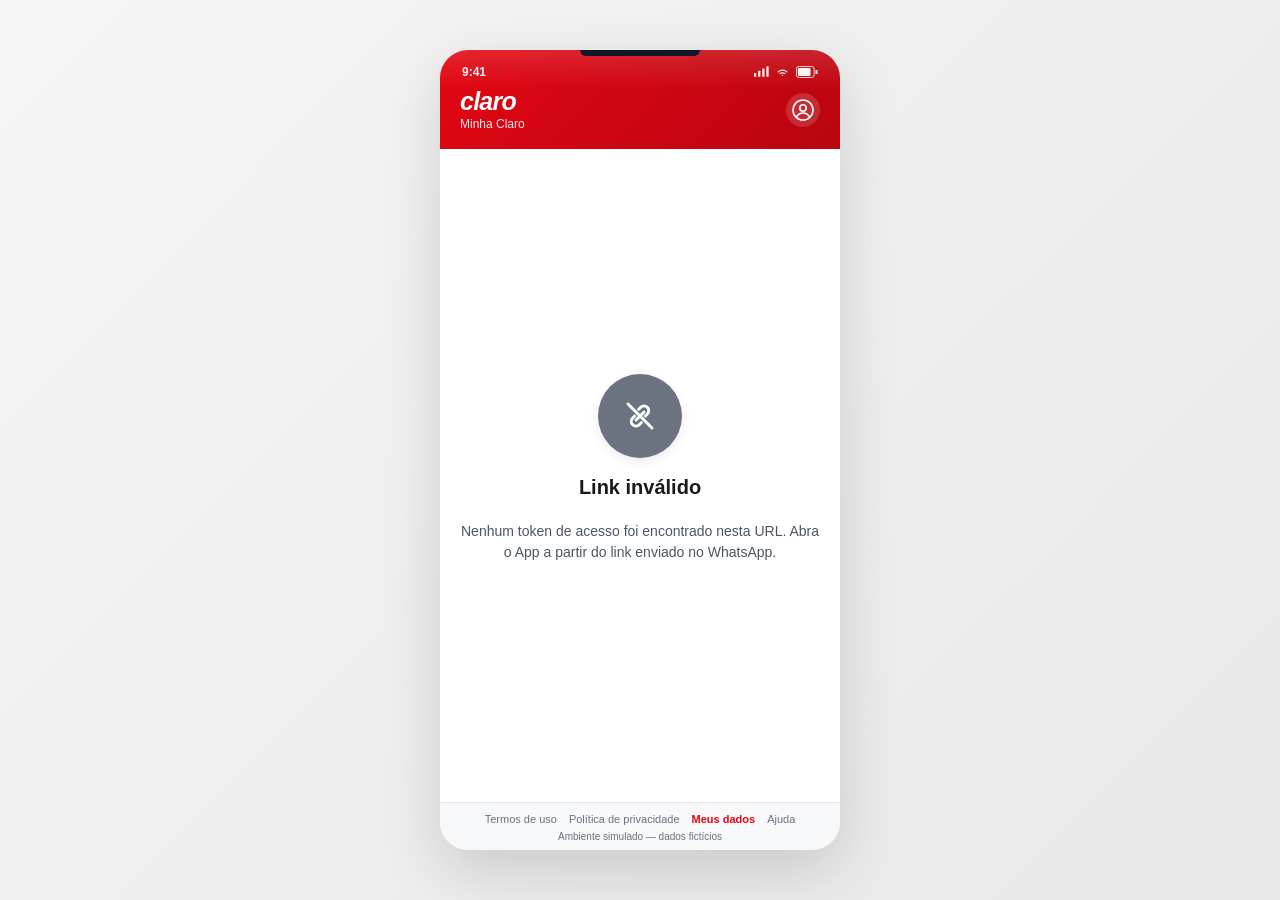
==== channels/minha-claro-app/index.html @ 815a17d3 "fix(vlibras): mark interactive elements to skip click interception" ====
<!DOCTYPE html>
<html lang="pt-BR">
<head>
  <meta charset="UTF-8" />
  <meta name="viewport" content="width=device-width, initial-scale=1.0" />
  <title>Minha Claro (simulado)</title>
  <link rel="stylesheet" href="styles.css" />
</head>
<body>
  <div class="phone">
    <div class="phone-notch" aria-hidden="true"></div>

    <header class="app-header">
      <div class="status-bar" aria-hidden="true">
        <span class="status-time">9:41</span>
        <div class="status-icons">
          <svg viewBox="0 0 20 14" fill="currentColor" xmlns="http://www.w3.org/2000/svg" width="15" height="11">
            <rect x="0" y="9" width="3" height="5" rx="0.5"/>
            <rect x="5.5" y="6" width="3" height="8" rx="0.5"/>
            <rect x="11" y="3" width="3" height="11" rx="0.5"/>
            <rect x="16.5" y="0" width="3" height="14" rx="0.5"/>
          </svg>
          <svg viewBox="0 0 24 24" fill="none" xmlns="http://www.w3.org/2000/svg" width="15" height="15">
            <path d="M5 12.5C8.5 9 15.5 9 19 12.5" stroke="currentColor" stroke-width="1.8" stroke-linecap="round"/>
            <path d="M8 15.5C10 13.7 14 13.7 16 15.5" stroke="currentColor" stroke-width="1.8" stroke-linecap="round"/>
            <circle cx="12" cy="18.2" r="1.1" fill="currentColor"/>
          </svg>
          <svg viewBox="0 0 26 14" fill="none" xmlns="http://www.w3.org/2000/svg" width="22" height="12">
            <rect x="0.5" y="0.5" width="21" height="13" rx="3" stroke="currentColor"/>
            <rect x="2.2" y="2.2" width="15" height="9.6" rx="1.5" fill="currentColor"/>
            <rect x="23" y="4.5" width="2.5" height="5" rx="1" fill="currentColor"/>
          </svg>
        </div>
      </div>

      <div class="header-main">
        <div class="header-brand">
          <div class="app-logo">claro</div>
          <div class="app-subtitle">Minha Claro</div>
        </div>
        <div class="header-avatar" aria-hidden="true">
          <svg viewBox="0 0 24 24" fill="none" xmlns="http://www.w3.org/2000/svg" width="24" height="24">
            <circle cx="12" cy="12" r="10" stroke="currentColor" stroke-width="1.6"/>
            <circle cx="12" cy="10" r="3.2" stroke="currentColor" stroke-width="1.6"/>
            <path d="M5.5 19c1.4-2.6 4-4 6.5-4s5.1 1.4 6.5 4" stroke="currentColor" stroke-width="1.6" stroke-linecap="round"/>
          </svg>
        </div>
      </div>
    </header>

    <main class="app-content">

      <!-- Sem token na URL -->
      <section id="screen-no-token" class="screen hidden">
        <div class="state-icon state-icon-neutral">
          <svg viewBox="0 0 24 24" fill="none" xmlns="http://www.w3.org/2000/svg" width="32" height="32">
            <path d="M9 15L15 9" stroke="white" stroke-width="2.2" stroke-linecap="round"/>
            <path d="M11 7l1.5-1.5a3.5 3.5 0 015 5L16 12" stroke="white" stroke-width="2.2" stroke-linecap="round"/>
            <path d="M13 17l-1.5 1.5a3.5 3.5 0 01-5-5L8 12" stroke="white" stroke-width="2.2" stroke-linecap="round"/>
            <line x1="3" y1="3" x2="21" y2="21" stroke="white" stroke-width="2.2" stroke-linecap="round"/>
          </svg>
        </div>
        <h1>Link inválido</h1>
        <p>Nenhum token de acesso foi encontrado nesta URL. Abra o App a partir do link enviado no WhatsApp.</p>
      </section>

      <!-- Login mockado -->
      <section id="screen-login" class="screen hidden">
        <div class="info-banner">
          <div class="info-banner-icon">
            <svg viewBox="0 0 24 24" fill="none" xmlns="http://www.w3.org/2000/svg" width="18" height="18">
              <circle cx="12" cy="12" r="9.5" stroke="currentColor" stroke-width="1.8"/>
              <line x1="12" y1="11" x2="12" y2="16.5" stroke="currentColor" stroke-width="1.8" stroke-linecap="round"/>
              <circle cx="12" cy="7.6" r="1.05" fill="currentColor"/>
            </svg>
          </div>
          <div class="info-banner-text">
            <strong>Ambiente de demonstração</strong>
            <span>Suas credenciais não são verificadas contra base real.</span>
          </div>
        </div>

        <h1>Entrar</h1>
        <form id="login-form" class="form">
          <label for="login-username">Usuário</label>
          <div class="input-wrapper">
            <span class="input-icon">
              <svg viewBox="0 0 24 24" fill="none" xmlns="http://www.w3.org/2000/svg" width="16" height="16">
                <circle cx="12" cy="8" r="3.5" stroke="currentColor" stroke-width="1.8"/>
                <path d="M4.5 20c1.6-3.6 4.6-5.5 7.5-5.5s5.9 1.9 7.5 5.5" stroke="currentColor" stroke-width="1.8" stroke-linecap="round"/>
              </svg>
            </span>
            <input id="login-username" type="text" autocomplete="username" placeholder="seu.usuario" />
          </div>

          <label for="login-password">Senha</label>
          <div class="input-wrapper">
            <span class="input-icon">
              <svg viewBox="0 0 24 24" fill="none" xmlns="http://www.w3.org/2000/svg" width="16" height="16">
                <rect x="5" y="10.5" width="14" height="9.5" rx="2" stroke="currentColor" stroke-width="1.8"/>
                <path d="M8 10.5V7.5a4 4 0 018 0v3" stroke="currentColor" stroke-width="1.8" stroke-linecap="round"/>
              </svg>
            </span>
            <input id="login-password" type="password" autocomplete="current-password" placeholder="••••••••" />
          </div>

          <div id="login-error" class="error-message hidden"></div>

          <button type="submit" class="primary-button">Entrar</button>
          <a href="#" id="forgot-password-link" class="link-muted">Esqueci minha senha</a>
        </form>
      </section>

      <!-- Resolvendo token -->
      <section id="screen-resolving" class="screen hidden">
        <div class="spinner"></div>
        <p>Recuperando sua sessão...</p>
      </section>

      <!-- Confirmação -->
      <section id="screen-confirmation" class="screen hidden">
        <div class="cfe-banner">
          <div class="cfe-banner-icon">
            <svg viewBox="0 0 24 24" fill="none" xmlns="http://www.w3.org/2000/svg" width="18" height="18">
              <path d="M12 15a3 3 0 100-6 3 3 0 000 6z" stroke="currentColor" stroke-width="1.6"/>
              <path d="M19.4 15a1.65 1.65 0 00.33 1.82l.06.06a2 2 0 010 2.83 2 2 0 01-2.83 0l-.06-.06a1.65 1.65 0 00-1.82-.33 1.65 1.65 0 00-1 1.51V21a2 2 0 01-2 2 2 2 0 01-2-2v-.09A1.65 1.65 0 009 19.4a1.65 1.65 0 00-1.82.33l-.06.06a2 2 0 01-2.83 0 2 2 0 010-2.83l.06-.06a1.65 1.65 0 00.33-1.82 1.65 1.65 0 00-1.51-1H3a2 2 0 01-2-2 2 2 0 012-2h.09A1.65 1.65 0 004.6 9a1.65 1.65 0 00-.33-1.82l-.06-.06a2 2 0 010-2.83 2 2 0 012.83 0l.06.06a1.65 1.65 0 001.82.33H9a1.65 1.65 0 001-1.51V3a2 2 0 012-2 2 2 0 012 2v.09a1.65 1.65 0 001 1.51 1.65 1.65 0 001.82-.33l.06-.06a2 2 0 012.83 0 2 2 0 010 2.83l-.06.06a1.65 1.65 0 00-.33 1.82V9a1.65 1.65 0 001.51 1H21a2 2 0 012 2 2 2 0 01-2 2h-.09a1.65 1.65 0 00-1.51 1z" stroke="currentColor" stroke-width="1.6" stroke-linecap="round" stroke-linejoin="round"/>
            </svg>
          </div>
          <div class="cfe-banner-text">
            <strong>Contexto recuperado</strong>
            <span>Continuando sua solicitação iniciada no WhatsApp.</span>
          </div>
        </div>

        <h1>Confirmar troca de plano</h1>

        <div class="data-card">
          <div class="data-card-section">
            <div class="data-card-section-title">Seus dados</div>
            <div class="data-row">
              <span class="data-label">Nome</span>
              <span id="customer-name" class="data-value"></span>
            </div>
            <div class="data-row">
              <span class="data-label">CPF</span>
              <span id="customer-cpf" class="data-value"></span>
            </div>
          </div>

          <div class="data-card-section">
            <div class="data-card-section-title">Alteração de plano</div>
            <div class="plan-change">
              <div class="plan-box plan-box-current">
                <span class="plan-box-label">Atual</span>
                <span id="current-plan" class="plan-box-value"></span>
              </div>
              <div class="plan-arrow" aria-hidden="true">
                <svg viewBox="0 0 24 24" fill="none" xmlns="http://www.w3.org/2000/svg" width="18" height="18">
                  <line x1="4" y1="12" x2="19" y2="12" stroke="currentColor" stroke-width="2" stroke-linecap="round"/>
                  <polyline points="13 6 19 12 13 18" stroke="currentColor" stroke-width="2" stroke-linecap="round" stroke-linejoin="round"/>
                </svg>
              </div>
              <div class="plan-box plan-box-new">
                <span class="plan-box-label">Novo</span>
                <span id="selected-plan" class="plan-box-value"></span>
              </div>
            </div>
          </div>
        </div>

        <button id="confirm-button" class="primary-button">
          <span class="button-icon" aria-hidden="true">
            <svg viewBox="0 0 24 24" fill="none" xmlns="http://www.w3.org/2000/svg" width="16" height="16">
              <polyline points="4 12 9.5 17.5 20 6" stroke="currentColor" stroke-width="2.4" stroke-linecap="round" stroke-linejoin="round"/>
            </svg>
          </span>
          Confirmar troca de plano
        </button>
        <button id="cancel-button" class="secondary-button">Cancelar</button>

        <p class="fine-print">Ao confirmar, você aceita os termos da nova mensalidade a partir do próximo ciclo.</p>
      </section>

      <!-- Confirmação de contestação de cobrança (ETAPA 2, Passo C) -->
      <section id="screen-dispute-confirmation" class="screen hidden">
        <div class="cfe-banner">
          <div class="cfe-banner-icon">
            <svg viewBox="0 0 24 24" fill="none" xmlns="http://www.w3.org/2000/svg" width="18" height="18">
              <path d="M12 15a3 3 0 100-6 3 3 0 000 6z" stroke="currentColor" stroke-width="1.6"/>
              <path d="M19.4 15a1.65 1.65 0 00.33 1.82l.06.06a2 2 0 010 2.83 2 2 0 01-2.83 0l-.06-.06a1.65 1.65 0 00-1.82-.33 1.65 1.65 0 00-1 1.51V21a2 2 0 01-2 2 2 2 0 01-2-2v-.09A1.65 1.65 0 009 19.4a1.65 1.65 0 00-1.82.33l-.06.06a2 2 0 01-2.83 0 2 2 0 010-2.83l.06-.06a1.65 1.65 0 00.33-1.82 1.65 1.65 0 00-1.51-1H3a2 2 0 01-2-2 2 2 0 012-2h.09A1.65 1.65 0 004.6 9a1.65 1.65 0 00-.33-1.82l-.06-.06a2 2 0 010-2.83 2 2 0 012.83 0l.06.06a1.65 1.65 0 001.82.33H9a1.65 1.65 0 001-1.51V3a2 2 0 012-2 2 2 0 012 2v.09a1.65 1.65 0 001 1.51 1.65 1.65 0 001.82-.33l.06-.06a2 2 0 012.83 0 2 2 0 010 2.83l-.06.06a1.65 1.65 0 00-.33 1.82V9a1.65 1.65 0 001.51 1H21a2 2 0 012 2 2 2 0 01-2 2h-.09a1.65 1.65 0 00-1.51 1z" stroke="currentColor" stroke-width="1.6" stroke-linecap="round" stroke-linejoin="round"/>
            </svg>
          </div>
          <div class="cfe-banner-text">
            <strong>Contexto recuperado</strong>
            <span>Continuando sua contestação iniciada no WhatsApp.</span>
          </div>
        </div>

        <h1>Contestação de cobrança</h1>

        <div class="data-card">
          <div class="data-card-section">
            <div class="data-card-section-title">Seus dados</div>
            <div class="data-row">
              <span class="data-label">Nome</span>
              <span id="dispute-customer-name" class="data-value"></span>
            </div>
            <div class="data-row">
              <span class="data-label">CPF</span>
              <span id="dispute-customer-cpf" class="data-value"></span>
            </div>
          </div>

          <div class="data-card-section">
            <div class="data-card-section-title">Fatura</div>
            <div class="data-row">
              <span class="data-label">Referência</span>
              <span id="dispute-invoice-label" class="data-value"></span>
            </div>
            <div class="data-row">
              <span class="data-label">Vencimento</span>
              <span id="dispute-invoice-due" class="data-value"></span>
            </div>
            <div class="data-row">
              <span class="data-label">Total</span>
              <span id="dispute-invoice-total" class="data-value"></span>
            </div>
          </div>

          <!-- Motivo + descrição em destaque (FASE 3, item A.6) -->
          <div class="dispute-reason-box">
            <div class="dispute-reason-label" id="dispute-reason-text"></div>
            <p id="dispute-description" class="dispute-description-box hidden"></p>
          </div>

          <div class="data-card-section">
            <div class="data-card-section-title">Itens desta fatura</div>
            <div id="dispute-items-list" class="dispute-items-view"></div>
          </div>
        </div>

        <button id="formalize-dispute-button" class="primary-button">
          <span class="button-icon" aria-hidden="true">
            <svg viewBox="0 0 24 24" fill="none" xmlns="http://www.w3.org/2000/svg" width="16" height="16">
              <polyline points="4 12 9.5 17.5 20 6" stroke="currentColor" stroke-width="2.4" stroke-linecap="round" stroke-linejoin="round"/>
            </svg>
          </span>
          Formalizar contestação
        </button>
        <button id="cancel-dispute-button" class="secondary-button">Cancelar</button>
      </section>

      <!-- Encerrando jornada -->
      <section id="screen-closing" class="screen hidden">
        <div class="spinner"></div>
        <p>Processando...</p>
      </section>

      <!-- Concluído -->
      <section id="screen-completed" class="screen hidden">
        <div class="state-icon state-icon-success">
          <svg viewBox="0 0 24 24" fill="none" xmlns="http://www.w3.org/2000/svg" width="36" height="36">
            <polyline points="5 13 10 18 19 7" stroke="white" stroke-width="2.5" stroke-linecap="round" stroke-linejoin="round"/>
          </svg>
        </div>
        <h1 id="completed-title">Troca de plano confirmada!</h1>
        <p id="completed-message">Sua solicitação foi concluída com sucesso.</p>

        <div id="completed-dispute-details" class="completed-dispute-details hidden">
          <div class="data-row">
            <span class="data-label">Protocolo</span>
            <span id="completed-protocol-value" class="data-value"></span>
          </div>
          <div class="data-row">
            <span class="data-label">Motivo</span>
            <span id="completed-reason-value" class="data-value"></span>
          </div>
          <div class="data-row">
            <span class="data-label">Fatura</span>
            <span id="completed-invoice-value" class="data-value"></span>
          </div>
        </div>
      </section>

      <!-- Cancelado -->
      <section id="screen-cancelled" class="screen hidden">
        <div class="state-icon state-icon-neutral">
          <svg viewBox="0 0 24 24" fill="none" xmlns="http://www.w3.org/2000/svg" width="32" height="32">
            <path d="M9 15L4 10L9 5" stroke="white" stroke-width="2.5" stroke-linecap="round" stroke-linejoin="round"/>
            <path d="M4 10H15a5 5 0 015 5v2" stroke="white" stroke-width="2.5" stroke-linecap="round" stroke-linejoin="round"/>
          </svg>
        </div>
        <h1>Solicitação cancelada</h1>
        <p>Você pode iniciar uma nova solicitação a qualquer momento pelo WhatsApp.</p>
      </section>

      <!-- Sessão expirada / token inválido -->
      <section id="screen-session-expired" class="screen hidden">
        <div class="state-icon state-icon-warning">
          <svg viewBox="0 0 24 24" fill="none" xmlns="http://www.w3.org/2000/svg" width="32" height="32">
            <circle cx="12" cy="12" r="9.5" stroke="white" stroke-width="2.2"/>
            <polyline points="12 7 12 12 16 14.5" stroke="white" stroke-width="2.2" stroke-linecap="round" stroke-linejoin="round"/>
          </svg>
        </div>
        <h1 id="session-expired-title">Sessão expirada</h1>
        <p id="session-expired-message"></p>
        <a id="reopen-chat-link" class="primary-button" href="#">Abrir chat da Claro novamente</a>
      </section>

      <!-- Conta logada não é a dona da jornada (FASE 4.3, item B.5) -->
      <section id="screen-wrong-account" class="screen hidden">
        <div class="state-icon state-icon-error">
          <svg viewBox="0 0 24 24" fill="none" xmlns="http://www.w3.org/2000/svg" width="32" height="32">
            <circle cx="12" cy="8" r="3.5" stroke="white" stroke-width="2.2"/>
            <path d="M4.5 20c1.6-3.6 4.6-5.5 7.5-5.5s5.9 1.9 7.5 5.5" stroke="white" stroke-width="2.2" stroke-linecap="round"/>
            <line x1="4" y1="4" x2="20" y2="20" stroke="white" stroke-width="2.2" stroke-linecap="round"/>
          </svg>
        </div>
        <h1>Não foi possível abrir este atendimento</h1>
        <p id="wrong-account-message"></p>
        <button type="button" id="wrong-account-retry-button" class="primary-button">Entrar com outra conta</button>
      </section>

      <!-- CFE indisponível -->
      <section id="screen-unavailable" class="screen hidden">
        <div class="state-icon state-icon-error">
          <svg viewBox="0 0 24 24" fill="none" xmlns="http://www.w3.org/2000/svg" width="32" height="32">
            <path d="M10.29 3.86L1.82 18a2 2 0 001.71 3h16.94a2 2 0 001.71-3L13.71 3.86a2 2 0 00-3.42 0z" stroke="white" stroke-width="2.2" stroke-linecap="round" stroke-linejoin="round"/>
            <line x1="12" y1="9" x2="12" y2="13" stroke="white" stroke-width="2.2" stroke-linecap="round"/>
            <circle cx="12" cy="17" r="1.1" fill="white"/>
          </svg>
        </div>
        <h1>Instabilidade temporária</h1>
        <p>
          Não conseguimos recuperar sua sessão neste momento. Você pode continuar acessando o App
          normalmente, mas os dados da sua conversa anterior não estão disponíveis agora.
          Tente novamente em alguns instantes.
        </p>
        <button id="retry-button" class="primary-button">Tentar novamente</button>
      </section>

      <!-- Meus dados — Direito ao esquecimento, Art. 18 LGPD (FASE 3.4, item B.2) -->
      <section id="screen-my-data" class="screen hidden">
        <button type="button" class="back-button" id="my-data-back-button">
          <svg viewBox="0 0 24 24" fill="none" xmlns="http://www.w3.org/2000/svg" width="16" height="16" aria-hidden="true">
            <path d="M15 5l-7 7 7 7" stroke="currentColor" stroke-width="2" stroke-linecap="round" stroke-linejoin="round"/>
          </svg>
          Voltar
        </button>

        <div class="state-icon state-icon-neutral my-data-icon">
          <svg viewBox="0 0 24 24" fill="none" xmlns="http://www.w3.org/2000/svg" width="30" height="30">
            <path d="M9 4h6a1 1 0 011 1v1H8V5a1 1 0 011-1z" stroke="white" stroke-width="1.8" stroke-linejoin="round"/>
            <rect x="5" y="5" width="14" height="16" rx="2" stroke="white" stroke-width="1.8"/>
            <line x1="8.5" y1="11" x2="15.5" y2="11" stroke="white" stroke-width="1.8" stroke-linecap="round"/>
            <line x1="8.5" y1="14.5" x2="15.5" y2="14.5" stroke="white" stroke-width="1.8" stroke-linecap="round"/>
            <line x1="8.5" y1="18" x2="12.5" y2="18" stroke="white" stroke-width="1.8" stroke-linecap="round"/>
          </svg>
        </div>
        <h1 class="my-data-title">Meus dados</h1>

        <hr class="section-divider" />

        <!-- Portabilidade dos dados, Art. 18, V da LGPD (FASE 4.3, item C.4) -->
        <h2 class="my-data-subtitle">Baixar uma cópia dos meus dados</h2>
        <p>
          A LGPD garante a você o direito à portabilidade dos seus dados (Art. 18, V) — uma cópia
          completa do que temos sobre você, para levar para onde quiser.
        </p>
        <button type="button" id="my-data-export-button" class="secondary-button hidden">
          <svg viewBox="0 0 24 24" fill="none" xmlns="http://www.w3.org/2000/svg" width="16" height="16" aria-hidden="true">
            <path d="M12 3v12m0 0l-4-4m4 4l4-4" stroke="currentColor" stroke-width="1.8" stroke-linecap="round" stroke-linejoin="round"/>
            <path d="M5 17v2a2 2 0 002 2h10a2 2 0 002-2v-2" stroke="currentColor" stroke-width="1.8" stroke-linecap="round"/>
          </svg>
          Baixar meus dados
        </button>
        <button type="button" id="my-data-export-logged-out-button" class="secondary-button hidden" disabled>
          Entre na sua conta para baixar seus dados
        </button>

        <hr class="section-divider" />

        <h2 class="my-data-subtitle">Direitos garantidos pela LGPD</h2>
        <p>
          A Lei Geral de Proteção de Dados garante a você o direito de solicitar a eliminação dos
          seus dados pessoais dos nossos sistemas a qualquer momento.
        </p>

        <hr class="section-divider" />

        <h2 class="my-data-subtitle">O que acontece quando você solicita:</h2>
        <ul class="my-data-checklist">
          <li>
            <svg class="my-data-checklist-icon my-data-checklist-icon--ok" viewBox="0 0 24 24" fill="none" xmlns="http://www.w3.org/2000/svg" width="16" height="16" aria-hidden="true">
              <polyline points="4 12 9.5 17.5 20 6" stroke="currentColor" stroke-width="2.2" stroke-linecap="round" stroke-linejoin="round"/>
            </svg>
            <span>Seu nome, CPF e telefone são anonimizados imediatamente</span>
          </li>
          <li>
            <svg class="my-data-checklist-icon my-data-checklist-icon--ok" viewBox="0 0 24 24" fill="none" xmlns="http://www.w3.org/2000/svg" width="16" height="16" aria-hidden="true">
              <polyline points="4 12 9.5 17.5 20 6" stroke="currentColor" stroke-width="2.2" stroke-linecap="round" stroke-linejoin="round"/>
            </svg>
            <span>O histórico de jornadas é preservado apenas para fins de auditoria, sem identificação</span>
          </li>
          <li>
            <svg class="my-data-checklist-icon my-data-checklist-icon--ok" viewBox="0 0 24 24" fill="none" xmlns="http://www.w3.org/2000/svg" width="16" height="16" aria-hidden="true">
              <polyline points="4 12 9.5 17.5 20 6" stroke="currentColor" stroke-width="2.2" stroke-linecap="round" stroke-linejoin="round"/>
            </svg>
            <span>Tokens de acesso ativos são revogados</span>
          </li>
          <li>
            <svg class="my-data-checklist-icon my-data-checklist-icon--warning" viewBox="0 0 24 24" fill="none" xmlns="http://www.w3.org/2000/svg" width="16" height="16" aria-hidden="true">
              <path d="M10.29 3.86L1.82 18a2 2 0 001.71 3h16.94a2 2 0 001.71-3L13.71 3.86a2 2 0 00-3.42 0z" stroke="currentColor" stroke-width="2" stroke-linecap="round" stroke-linejoin="round"/>
              <line x1="12" y1="9" x2="12" y2="13" stroke="currentColor" stroke-width="2" stroke-linecap="round"/>
              <circle cx="12" cy="17" r="1" fill="currentColor"/>
            </svg>
            <span><strong>Esta ação é irreversível</strong></span>
          </li>
        </ul>

        <hr class="section-divider" />

        <form id="my-data-form" class="form">
          <label for="my-data-cpf-input">Digite seu CPF para confirmar</label>
          <div class="input-wrapper">
            <span class="input-icon">
              <svg viewBox="0 0 24 24" fill="none" xmlns="http://www.w3.org/2000/svg" width="16" height="16">
                <circle cx="12" cy="8" r="3.5" stroke="currentColor" stroke-width="1.8"/>
                <path d="M4.5 20c1.6-3.6 4.6-5.5 7.5-5.5s5.9 1.9 7.5 5.5" stroke="currentColor" stroke-width="1.8" stroke-linecap="round"/>
              </svg>
            </span>
            <input id="my-data-cpf-input" type="text" inputmode="numeric" autocomplete="off" placeholder="000.000.000-00" maxlength="14" />
          </div>

          <button type="submit" class="primary-button" id="my-data-submit-button" disabled>Solicitar eliminação dos meus dados</button>
        </form>
      </section>

      <!-- Sucesso — direito ao esquecimento exercido (FASE 3.4, item B.4) -->
      <section id="screen-my-data-success" class="screen hidden">
        <div class="state-icon state-icon-success">
          <svg viewBox="0 0 24 24" fill="none" xmlns="http://www.w3.org/2000/svg" width="36" height="36">
            <polyline points="5 13 10 18 19 7" stroke="white" stroke-width="2.5" stroke-linecap="round" stroke-linejoin="round"/>
          </svg>
        </div>
        <h1>Dados eliminados com sucesso</h1>
        <p>Seus dados pessoais foram anonimizados em nossos sistemas.</p>
        <p class="muted">Operação realizada em: <span id="my-data-success-timestamp"></span></p>
        <p>Você pode fechar este aplicativo.</p>
      </section>

      <!-- Erro — direito ao esquecimento (FASE 3.4, item B.5) -->
      <section id="screen-my-data-error" class="screen hidden">
        <div class="state-icon state-icon-error">
          <svg viewBox="0 0 24 24" fill="none" xmlns="http://www.w3.org/2000/svg" width="32" height="32">
            <line x1="7" y1="7" x2="17" y2="17" stroke="white" stroke-width="2.2" stroke-linecap="round"/>
            <line x1="17" y1="7" x2="7" y2="17" stroke="white" stroke-width="2.2" stroke-linecap="round"/>
          </svg>
        </div>
        <h1>Não foi possível concluir</h1>
        <p id="my-data-error-message"></p>
        <button type="button" class="secondary-button" id="my-data-error-back-button">Voltar</button>
      </section>

    </main>

    <!-- Modal de confirmação da eliminação (FASE 3.4, item B.3) -->
    <div id="my-data-confirm-modal" class="modal-overlay hidden">
      <div class="modal-box">
        <div class="state-icon state-icon-warning" style="margin: 0 auto 14px;">
          <svg viewBox="0 0 24 24" fill="none" xmlns="http://www.w3.org/2000/svg" width="28" height="28">
            <path d="M10.29 3.86L1.82 18a2 2 0 001.71 3h16.94a2 2 0 001.71-3L13.71 3.86a2 2 0 00-3.42 0z" stroke="white" stroke-width="2" stroke-linecap="round" stroke-linejoin="round"/>
            <line x1="12" y1="9" x2="12" y2="13" stroke="white" stroke-width="2" stroke-linecap="round"/>
            <circle cx="12" cy="17" r="1" fill="white"/>
          </svg>
        </div>
        <h2 class="modal-title">Confirmar eliminação</h2>
        <p class="modal-text">Você está prestes a eliminar todos os seus dados pessoais do CFE.</p>
        <p class="modal-text"><strong>Esta ação NÃO pode ser desfeita.</strong></p>
        <p class="modal-text">Tem certeza que deseja continuar?</p>
        <button type="button" class="primary-button" id="my-data-confirm-button">Sim, eliminar</button>
        <button type="button" class="secondary-button" id="my-data-cancel-modal-button">Cancelar</button>
      </div>
    </div>

    <!-- Modal genérico para links mockados do rodapé (Termos, Privacidade, Ajuda) -->
    <div id="mock-feature-modal" class="modal-overlay hidden">
      <div class="modal-box">
        <p class="modal-text">Página em desenvolvimento — versão de demonstração.</p>
        <button type="button" class="primary-button" id="mock-feature-modal-close">Fechar</button>
      </div>
    </div>

    <footer class="app-footer">
      <nav class="app-footer-links" aria-label="Links institucionais">
        <a href="#" class="footer-link" id="footer-link-terms">Termos de uso</a>
        <a href="#" class="footer-link" id="footer-link-privacy">Política de privacidade</a>
        <a href="#" class="footer-link footer-link--highlight" id="footer-link-my-data">Meus dados</a>
        <a href="#" class="footer-link" id="footer-link-help">Ajuda</a>
      </nav>
      <div class="app-footer-disclaimer">Ambiente simulado — dados fictícios</div>
    </footer>
  </div>

  <script src="config.js"></script>
  <script src="app.js"></script>
  <script>
    document.getElementById('reopen-chat-link').href = CFE_CONFIG.whatsappSimUrl;
  </script>

  <!-- Widget VLibras (Governo Federal) — FASE 3.3, Bloco A. Traduz conteúdo selecionado para Libras. -->
  <div vw class="enabled">
    <div vw-access-button class="active"></div>
    <div vw-plugin-wrapper>
      <div class="vw-plugin-top-wrapper"></div>
    </div>
  </div>
  <script>
    // Bugfix VLibras (cliques exigindo múltiplos toques): o widget intercepta o primeiro clique em
    // qualquer botão/link enquanto o avatar está aberto, exibindo um selo "Interagir" que precisa ser
    // clicado de novo — a menos que o elemento clicado tenha a classe "vlibras-links", que o próprio
    // VLibras reconhece internamente como "não interceptar este clique" (checado contra event.target).
    // Marca todo botão/link real com essa classe, incluindo os criados dinamicamente depois do load.
    (function () {
      var SELECTOR = 'button, a, input[type="submit"], select';
      function mark(root) {
        if (root.matches && root.matches(SELECTOR)) root.classList.add('vlibras-links');
        if (root.querySelectorAll) {
          root.querySelectorAll(SELECTOR).forEach(function (el) { el.classList.add('vlibras-links'); });
        }
      }
      mark(document);
      new MutationObserver(function (mutations) {
        mutations.forEach(function (mutation) {
          mutation.addedNodes.forEach(function (node) {
            if (node.nodeType === 1) mark(node);
          });
        });
      }).observe(document.body, { childList: true, subtree: true });
    })();
  </script>
  <script src="https://vlibras.gov.br/app/vlibras-plugin.js"></script>
  <script>
    new window.VLibras.Widget('https://vlibras.gov.br/app');
  </script>
</body>
</html>
---- channels/minha-claro-app/styles.css ----
:root {
  --claro-red: #e30613;
  --claro-red-dark: #b8050f;
  --claro-red-light: #ff4d5a;
  --claro-red-hover: #c60510;

  --page-bg: linear-gradient(135deg, #f5f5f5 0%, #e8e8e8 100%);
  --app-bg: #ffffff;
  --surface-elevated: #ffffff;
  --surface-muted: #f7f8fa;

  --text-primary: #1a1a1a;
  --text-secondary: #4b5563;
  --text-muted: #6b7280;
  --text-on-red: #ffffff;

  --border-subtle: #e5e7eb;
  --border-input: #d1d5db;

  --success: #10b981;
  --warning-bg: #fef3c7;
  --warning-text: #92400e;
  --warning: #d97706;
  --error: #b91c1c;
  --neutral: #6b7280;

  --cfe-banner-bg: linear-gradient(135deg, #eef2ff, #f5f3ff);
  --cfe-banner-border: #c7d2fe;
  --cfe-banner-text: #4338ca;
  --cfe-banner-icon: #6366f1;

  --shadow-sm: 0 1px 2px rgba(0, 0, 0, 0.05);
  --shadow-md: 0 4px 12px rgba(0, 0, 0, 0.08);
  --shadow-lg: 0 20px 60px rgba(0, 0, 0, 0.15);

  --radius-sm: 6px;
  --radius-md: 10px;
  --radius-lg: 16px;
}

* {
  box-sizing: border-box;
}

/* Ícones dentro de botões/links nunca recebem o clique (bugfix VLibras): garante que o alvo real do
   clique (event.target) seja sempre o próprio botão/link, nunca o SVG decorativo dentro dele — sem
   isso, clicar num ícone faz o VLibras (quando o avatar está aberto) verificar a classe vlibras-links
   no elemento errado e interceptar o clique mesmo estando marcado. */
button svg, a svg {
  pointer-events: none;
}

/* Foco de teclado visível (FASE 3.3, item B.2.5) — garante que quem navega via Tab enxerga onde está. */
*:focus-visible {
  outline: 2px solid var(--claro-red, #e30613);
  outline-offset: 2px;
}

body {
  margin: 0;
  font-family: -apple-system, BlinkMacSystemFont, 'Segoe UI', Roboto, Helvetica, Arial, sans-serif;
  -webkit-font-smoothing: antialiased;
  -moz-osx-font-smoothing: grayscale;
  background: var(--page-bg);
  display: flex;
  justify-content: center;
  align-items: center;
  min-height: 100vh;
  padding: 20px;
}

/* ---------- Container "phone" ---------- */

.phone {
  position: relative;
  width: 100%;
  max-width: 400px;
  height: 100vh;
  max-height: 800px;
  background: var(--app-bg);
  display: flex;
  flex-direction: column;
  box-shadow: var(--shadow-lg);
  border-radius: 28px;
  overflow: hidden;
}

.phone-notch {
  position: absolute;
  top: 0;
  left: 50%;
  transform: translateX(-50%);
  width: 120px;
  height: 6px;
  background: #111827;
  border-radius: 0 0 10px 10px;
  z-index: 10;
}

/* ---------- Header ---------- */

.app-header {
  background: linear-gradient(135deg, var(--claro-red), var(--claro-red-dark));
  background-image:
    linear-gradient(to bottom, rgba(255, 255, 255, 0.12), rgba(255, 255, 255, 0) 40%),
    linear-gradient(135deg, var(--claro-red), var(--claro-red-dark));
  color: var(--text-on-red);
  padding: 10px 20px 18px;
  flex-shrink: 0;
}

.status-bar {
  display: flex;
  justify-content: space-between;
  align-items: center;
  font-size: 12px;
  font-weight: 600;
  padding: 4px 2px 10px;
  opacity: 0.95;
}

.status-icons {
  display: flex;
  align-items: center;
  gap: 6px;
}

.header-main {
  display: flex;
  justify-content: space-between;
  align-items: center;
}

.app-logo {
  font-weight: 900;
  font-size: 25px;
  font-style: italic;
  letter-spacing: -0.03em;
  line-height: 1;
}

.app-subtitle {
  font-size: 12px;
  font-weight: 500;
  opacity: 0.92;
  margin-top: 3px;
}

.header-avatar {
  width: 34px;
  height: 34px;
  border-radius: 50%;
  background: rgba(255, 255, 255, 0.15);
  display: flex;
  align-items: center;
  justify-content: center;
  flex-shrink: 0;
}

/* ---------- Conteúdo / telas ---------- */

.app-content {
  flex: 1;
  overflow-y: auto;
  padding: 24px 20px;
  display: flex;
  flex-direction: column;
}

.screen {
  display: flex;
  flex-direction: column;
  flex: 1;
  animation: fade-in 0.25s ease-out;
}

.screen.hidden {
  display: none;
}

/*
 * Utilitário genérico (FASE 3.1, item A.2) — faltava aqui, diferente de whatsapp-sim/attendant-panel
 * que já têm essa regra. Sem ela, `.hidden` só funcionava em elementos `.screen`; qualquer outro
 * elemento com `display` próprio (ex: #completed-dispute-details, #login-error, #dispute-description)
 * nunca era escondido de fato, mesmo com a classe aplicada via JS.
 */
.hidden {
  display: none !important;
}

@keyframes fade-in {
  from { opacity: 0; transform: translateY(4px); }
  to { opacity: 1; transform: translateY(0); }
}

.screen h1 {
  font-size: 20px;
  color: var(--text-primary);
  margin: 0 0 8px;
}

.screen p {
  font-size: 14px;
  color: var(--text-secondary);
  line-height: 1.5;
}

.muted {
  color: var(--text-muted);
  font-size: 13px;
}

.screen#screen-resolving,
.screen#screen-closing,
.screen#screen-no-token,
.screen#screen-completed,
.screen#screen-cancelled,
.screen#screen-session-expired,
.screen#screen-unavailable,
.screen#screen-my-data-success,
.screen#screen-my-data-error {
  align-items: center;
  text-align: center;
  justify-content: center;
}

/* ---------- Ícones de estado (círculos coloridos) ---------- */

.state-icon {
  width: 84px;
  height: 84px;
  border-radius: 50%;
  display: flex;
  align-items: center;
  justify-content: center;
  margin-bottom: 18px;
  box-shadow: var(--shadow-md);
}

.state-icon-success { background: var(--success); }
.state-icon-neutral { background: var(--neutral); }
.state-icon-warning { background: var(--warning); }
.state-icon-error { background: var(--claro-red); }

/* ---------- Banner informativo (tela de login) ---------- */

.info-banner {
  display: flex;
  gap: 10px;
  background: var(--surface-muted);
  border-left: 4px solid var(--claro-red);
  border-radius: var(--radius-sm);
  padding: 12px 14px;
  margin-bottom: 20px;
}

.info-banner-icon {
  color: var(--claro-red);
  flex-shrink: 0;
  margin-top: 1px;
}

.info-banner-text {
  display: flex;
  flex-direction: column;
  gap: 2px;
}

.info-banner-text strong {
  font-size: 13px;
  color: var(--text-primary);
}

.info-banner-text span {
  font-size: 12px;
  color: var(--text-muted);
  line-height: 1.4;
}

/* ---------- Formulário / login ---------- */

.form {
  display: flex;
  flex-direction: column;
  gap: 6px;
  margin-top: 4px;
}

.form label {
  font-size: 12px;
  font-weight: 600;
  color: #374151;
  margin-top: 10px;
}

.input-wrapper {
  position: relative;
  display: flex;
  align-items: center;
}

.input-icon {
  position: absolute;
  left: 12px;
  color: var(--text-muted);
  display: flex;
  pointer-events: none;
}

.form input {
  width: 100%;
  padding: 10px 12px 10px 36px;
  border-radius: var(--radius-sm);
  border: 1px solid var(--border-input);
  font-size: 14px;
  outline: none;
  transition: border-color 0.15s ease, box-shadow 0.15s ease;
}

.form input:focus {
  border-color: var(--claro-red);
  box-shadow: 0 0 0 3px rgba(227, 6, 19, 0.1);
}

.error-message {
  color: var(--error);
  font-size: 12px;
  margin-top: 4px;
}

.link-muted {
  text-align: center;
  font-size: 12px;
  color: var(--text-muted);
  text-decoration: none;
  margin-top: 14px;
}

.link-muted:hover {
  color: var(--claro-red);
  text-decoration: underline;
}

/* ---------- Botões ---------- */

.primary-button {
  display: flex;
  align-items: center;
  justify-content: center;
  gap: 8px;
  text-align: center;
  text-decoration: none;
  background: var(--claro-red);
  color: white;
  border: none;
  padding: 13px;
  border-radius: 11px;
  font-size: 14px;
  font-weight: 700;
  cursor: pointer;
  margin-top: 16px;
  transition: background 0.15s ease, transform 0.15s ease, box-shadow 0.15s ease;
}

.primary-button:hover {
  background: var(--claro-red-hover);
  transform: translateY(-1px);
  box-shadow: var(--shadow-md);
}

.button-icon {
  display: flex;
  align-items: center;
}

.secondary-button {
  background: transparent;
  color: var(--text-muted);
  border: 1px solid var(--border-input);
  padding: 13px;
  border-radius: 11px;
  font-size: 14px;
  font-weight: 600;
  cursor: pointer;
  margin-top: 8px;
  text-align: center;
  transition: background 0.15s ease;
}

.secondary-button:hover {
  background: var(--surface-muted);
}

/* ---------- Loading ---------- */

.spinner {
  width: 34px;
  height: 34px;
  border: 4px solid var(--border-subtle);
  border-top-color: var(--claro-red);
  border-right-color: var(--claro-red-light);
  border-radius: 50%;
  animation: spin 0.8s linear infinite;
  margin: 40px auto 16px;
}

@keyframes spin {
  to { transform: rotate(360deg); }
}

/* ---------- Banner do CFE (confirmação) ---------- */

.cfe-banner {
  display: flex;
  gap: 10px;
  align-items: flex-start;
  background: var(--cfe-banner-bg);
  border: 1px solid var(--cfe-banner-border);
  border-radius: var(--radius-md);
  padding: 12px 14px;
  margin-bottom: 16px;
  box-shadow: var(--shadow-sm);
}

.cfe-banner-icon {
  color: var(--cfe-banner-icon);
  flex-shrink: 0;
  margin-top: 1px;
}

.cfe-banner-text {
  display: flex;
  flex-direction: column;
  gap: 1px;
}

.cfe-banner-text strong {
  font-size: 13px;
  color: var(--cfe-banner-text);
}

.cfe-banner-text span {
  font-size: 11.5px;
  color: var(--cfe-banner-text);
  opacity: 0.85;
  line-height: 1.4;
}

/* ---------- Card de dados (confirmação) ---------- */

.data-card {
  background: var(--surface-muted);
  border: 1px solid var(--border-subtle);
  border-radius: var(--radius-md);
  padding: 14px;
  margin: 12px 0;
  display: flex;
  flex-direction: column;
  gap: 14px;
}

.data-card-section-title {
  font-size: 11px;
  font-weight: 700;
  color: var(--text-muted);
  text-transform: uppercase;
  letter-spacing: 0.04em;
  margin-bottom: 8px;
}

.data-row {
  display: flex;
  justify-content: space-between;
  align-items: center;
  padding: 6px 0;
}

.data-label {
  font-size: 12px;
  color: var(--text-muted);
}

.data-value {
  font-size: 14px;
  font-weight: 600;
  color: var(--text-primary);
  text-align: right;
}

/* ---------- Meus dados — direito ao esquecimento (FASE 3.4, item B.2) ---------- */

.back-button {
  display: flex;
  align-items: center;
  gap: 4px;
  align-self: flex-start;
  background: none;
  border: none;
  padding: 4px 0;
  margin-bottom: 12px;
  font-size: 13px;
  font-weight: 600;
  color: var(--text-muted);
  cursor: pointer;
}

.back-button:hover {
  color: var(--claro-red);
}

.my-data-icon {
  align-self: center;
}

.my-data-title {
  text-align: center;
}

.section-divider {
  border: none;
  border-top: 1px solid var(--border-subtle);
  margin: 16px 0;
}

.my-data-subtitle {
  font-size: 14px;
  font-weight: 700;
  color: var(--text-primary);
  margin: 0 0 8px;
}

.my-data-checklist {
  list-style: none;
  margin: 0;
  padding: 0;
  display: flex;
  flex-direction: column;
  gap: 10px;
}

.my-data-checklist li {
  display: flex;
  align-items: flex-start;
  gap: 10px;
  font-size: 13px;
  color: var(--text-secondary);
  line-height: 1.4;
}

.my-data-checklist-icon {
  flex-shrink: 0;
  margin-top: 1px;
}

.my-data-checklist-icon--ok { color: var(--success); }
.my-data-checklist-icon--warning { color: var(--warning); }

/* ---------- Modais (confirmação de eliminação, links institucionais mockados) ---------- */

.modal-overlay {
  position: absolute;
  inset: 0;
  background: rgba(17, 24, 39, 0.5);
  display: flex;
  align-items: center;
  justify-content: center;
  padding: 24px;
  z-index: 20;
}

.modal-box {
  background: var(--app-bg);
  border-radius: var(--radius-md);
  padding: 24px 20px;
  width: 100%;
  max-width: 300px;
  box-shadow: var(--shadow-lg);
  display: flex;
  flex-direction: column;
  animation: fade-in 0.2s ease-out;
}

.modal-title {
  text-align: center;
  font-size: 17px;
  margin: 0 0 10px;
  color: var(--text-primary);
}

.modal-text {
  text-align: center;
  font-size: 13px;
  color: var(--text-secondary);
  line-height: 1.5;
  margin: 0 0 6px;
}

/* ---------- Rodapé com links institucionais (FASE 3.4, item B.1) ---------- */

.app-footer-links {
  display: flex;
  justify-content: center;
  flex-wrap: wrap;
  gap: 4px 12px;
  padding: 10px 8px 4px;
}

.footer-link {
  font-size: 11px;
  color: var(--text-muted);
  text-decoration: none;
}

.footer-link:hover {
  text-decoration: underline;
}

.footer-link--highlight {
  color: var(--claro-red);
  font-weight: 700;
}

.app-footer-disclaimer {
  text-align: center;
  font-size: 10px;
  color: var(--text-muted);
  padding: 2px 8px 8px;
}

.plan-change {
  display: flex;
  align-items: center;
  gap: 8px;
}

.plan-box {
  flex: 1;
  display: flex;
  flex-direction: column;
  gap: 4px;
  padding: 10px 12px;
  border-radius: var(--radius-sm);
  border: 1px solid var(--border-subtle);
  background: var(--app-bg);
}

.plan-box-current {
  opacity: 0.85;
}

.plan-box-new {
  background: #fef2f3;
  border: 1px solid var(--claro-red);
}

.plan-box-label {
  font-size: 10px;
  font-weight: 700;
  color: var(--text-muted);
  text-transform: uppercase;
  letter-spacing: 0.03em;
}

.plan-box-current .plan-box-value {
  font-size: 13px;
  font-weight: 600;
  color: var(--text-secondary);
}

.plan-box-new .plan-box-value {
  font-size: 13px;
  font-weight: 700;
  color: var(--claro-red);
}

.plan-arrow {
  color: var(--text-muted);
  flex-shrink: 0;
  display: flex;
}

/* ---------- Contestação de cobrança (ETAPA 2 Passo C / FASE 3 Bloco A) ---------- */

.dispute-reason-box {
  background: #fef2f3;
  border: 1px solid var(--claro-red);
  border-radius: var(--radius-sm);
  padding: 10px 12px;
  display: flex;
  flex-direction: column;
  gap: 6px;
}

.dispute-reason-label {
  font-size: 13px;
  font-weight: 700;
  color: var(--claro-red);
}

.dispute-description-box {
  background: var(--app-bg);
  border: 1px solid var(--border-subtle);
  border-radius: var(--radius-sm);
  padding: 10px 12px;
  font-size: 13px;
  color: var(--text-secondary);
  font-style: italic;
  margin: 0;
}

/* Fatura em modo somente-visualização (sem checkboxes) — cliente vê os itens, não seleciona nenhum. */
.dispute-items-view {
  display: flex;
  flex-direction: column;
}

.dispute-item-view-row {
  display: flex;
  align-items: center;
  justify-content: space-between;
  gap: 10px;
  padding: 7px 2px;
}

.dispute-item-view-desc {
  font-size: 13px;
  color: var(--text-primary);
}

.dispute-item-view-amount {
  font-size: 13px;
  font-weight: 600;
  color: var(--text-secondary);
  white-space: nowrap;
}

.dispute-items-divider {
  border: none;
  border-top: 1px solid var(--border-subtle);
  margin: 4px 0;
}

.dispute-items-total-row {
  display: flex;
  align-items: center;
  justify-content: space-between;
  padding: 8px 2px 2px;
  font-size: 13px;
  font-weight: 700;
  color: var(--text-primary);
}

.completed-dispute-details {
  background: var(--surface-muted);
  border: 1px solid var(--border-subtle);
  border-radius: var(--radius-md);
  padding: 12px 14px;
  margin: 12px 0;
  display: flex;
  flex-direction: column;
  gap: 4px;
  text-align: left;
}

.fine-print {
  font-size: 11px;
  color: var(--text-muted);
  text-align: center;
  line-height: 1.5;
  margin-top: 14px;
}

/* ---------- Rodapé ---------- */

.app-footer {
  flex-shrink: 0;
  background: var(--surface-muted);
  border-top: 1px solid var(--border-subtle);
}

/* ---------- Responsivo ---------- */

@media (max-width: 520px) {
  body {
    padding: 0;
  }

  .phone {
    max-width: 100%;
    height: 100vh;
    max-height: none;
    border-radius: 0;
  }

  .phone-notch {
    display: none;
  }

  /* VLibras (FASE 3.3, item A.4): nesta largura o App ocupa a tela inteira e o botão flutuante
     padrão (canto inferior direito) cairia sobre o rodapé "Ambiente simulado — dados fictícios"
     e sobre botões de ação primários quando a tela rola até o fim. Sobe acima do rodapé. */
  [vw-access-button] {
    bottom: 45px !important;
  }
}
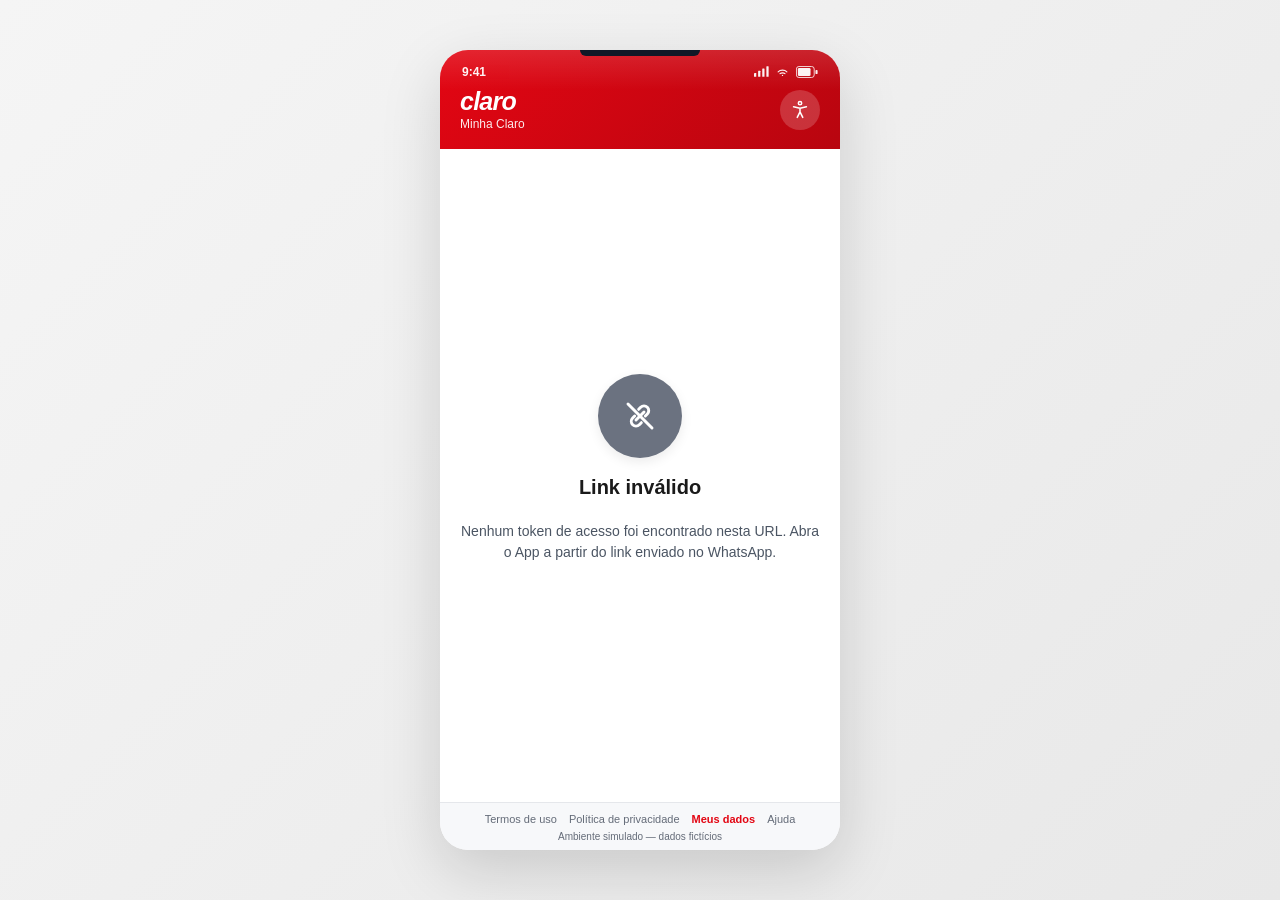
==== commit 0355aa4f: "feat(app): add accessibility menu and full keyboard navigation" ====
--- a/channels/minha-claro-app/index.html
+++ b/channels/minha-claro-app/index.html
@@ -5,9 +5,13 @@
   <meta name="viewport" content="width=device-width, initial-scale=1.0" />
   <title>Minha Claro (simulado)</title>
   <link rel="stylesheet" href="styles.css" />
+  <link rel="stylesheet" href="a11y.css" />
+  <script src="a11y.js"></script>
+  <script src="a11y-ui.js" defer></script>
 </head>
 <body>
   <div class="phone">
+    <a class="skip-link" href="#app-main">Pular para o conteúdo</a>
     <div class="phone-notch" aria-hidden="true"></div>
 
     <header class="app-header">
@@ -38,17 +42,13 @@
           <div class="app-logo">claro</div>
           <div class="app-subtitle">Minha Claro</div>
         </div>
-        <div class="header-avatar" aria-hidden="true">
-          <svg viewBox="0 0 24 24" fill="none" xmlns="http://www.w3.org/2000/svg" width="24" height="24">
-            <circle cx="12" cy="12" r="10" stroke="currentColor" stroke-width="1.6"/>
-            <circle cx="12" cy="10" r="3.2" stroke="currentColor" stroke-width="1.6"/>
-            <path d="M5.5 19c1.4-2.6 4-4 6.5-4s5.1 1.4 6.5 4" stroke="currentColor" stroke-width="1.6" stroke-linecap="round"/>
-          </svg>
-        </div>
+        <button type="button" class="a11y-toggle a11y-toggle--icon" aria-label="Acessibilidade" aria-keyshortcuts="Alt+Shift+A" title="Acessibilidade (Alt+Shift+A)">
+          <svg viewBox="0 0 24 24" fill="none" xmlns="http://www.w3.org/2000/svg" width="22" height="22" aria-hidden="true"><circle cx="12" cy="4.5" r="1.8" stroke="currentColor" stroke-width="1.7"/><path d="M5 8.5l7 1.5 7-1.5M12 10v4l-3 6M12 14l3 6" stroke="currentColor" stroke-width="1.7" stroke-linecap="round" stroke-linejoin="round"/></svg>
+        </button>
       </div>
     </header>
 
-    <main class="app-content">
+    <main class="app-content" id="app-main" tabindex="-1">
 
       <!-- Sem token na URL -->
       <section id="screen-no-token" class="screen hidden">
@@ -104,7 +104,7 @@
             <input id="login-password" type="password" autocomplete="current-password" placeholder="••••••••" />
           </div>
 
-          <div id="login-error" class="error-message hidden"></div>
+          <div id="login-error" class="error-message hidden" role="alert"></div>
 
           <button type="submit" class="primary-button">Entrar</button>
           <a href="#" id="forgot-password-link" class="link-muted">Esqueci minha senha</a>
@@ -303,7 +303,7 @@
           </svg>
         </div>
         <h1 id="session-expired-title">Sessão expirada</h1>
-        <p id="session-expired-message"></p>
+        <p id="session-expired-message" role="alert"></p>
         <a id="reopen-chat-link" class="primary-button" href="#">Abrir chat da Claro novamente</a>
       </section>
 
@@ -317,7 +317,7 @@
           </svg>
         </div>
         <h1>Não foi possível abrir este atendimento</h1>
-        <p id="wrong-account-message"></p>
+        <p id="wrong-account-message" role="alert"></p>
         <button type="button" id="wrong-account-retry-button" class="primary-button">Entrar com outra conta</button>
       </section>
 
@@ -458,7 +458,7 @@
           </svg>
         </div>
         <h1>Não foi possível concluir</h1>
-        <p id="my-data-error-message"></p>
+        <p id="my-data-error-message" role="alert"></p>
         <button type="button" class="secondary-button" id="my-data-error-back-button">Voltar</button>
       </section>
 
@@ -466,7 +466,7 @@
 
     <!-- Modal de confirmação da eliminação (FASE 3.4, item B.3) -->
     <div id="my-data-confirm-modal" class="modal-overlay hidden">
-      <div class="modal-box">
+      <div class="modal-box" role="dialog" aria-modal="true" aria-labelledby="my-data-confirm-title">
         <div class="state-icon state-icon-warning" style="margin: 0 auto 14px;">
           <svg viewBox="0 0 24 24" fill="none" xmlns="http://www.w3.org/2000/svg" width="28" height="28">
             <path d="M10.29 3.86L1.82 18a2 2 0 001.71 3h16.94a2 2 0 001.71-3L13.71 3.86a2 2 0 00-3.42 0z" stroke="white" stroke-width="2" stroke-linecap="round" stroke-linejoin="round"/>
@@ -474,7 +474,7 @@
             <circle cx="12" cy="17" r="1" fill="white"/>
           </svg>
         </div>
-        <h2 class="modal-title">Confirmar eliminação</h2>
+        <h2 class="modal-title" id="my-data-confirm-title">Confirmar eliminação</h2>
         <p class="modal-text">Você está prestes a eliminar todos os seus dados pessoais do CFE.</p>
         <p class="modal-text"><strong>Esta ação NÃO pode ser desfeita.</strong></p>
         <p class="modal-text">Tem certeza que deseja continuar?</p>
@@ -485,9 +485,9 @@
 
     <!-- Modal genérico para links mockados do rodapé (Termos, Privacidade, Ajuda) -->
     <div id="mock-feature-modal" class="modal-overlay hidden">
-      <div class="modal-box">
+      <div class="modal-box" role="dialog" aria-modal="true" aria-label="Página em desenvolvimento">
         <p class="modal-text">Página em desenvolvimento — versão de demonstração.</p>
-        <button type="button" class="primary-button" id="mock-feature-modal-close">Fechar</button>
+        <button type="button" class="primary-button" id="mock-feature-modal-close" data-a11y-close>Fechar</button>
       </div>
     </div>
 
@@ -500,6 +500,72 @@
       </nav>
       <div class="app-footer-disclaimer">Ambiente simulado — dados fictícios</div>
     </footer>
+    <div id="a11y-live" class="sr-only" aria-live="polite"></div>
+
+    <div id="a11y-menu" class="a11y-menu hidden" role="dialog" aria-modal="true" aria-labelledby="a11y-menu-title">
+      <div class="a11y-menu-header">
+        <h2 id="a11y-menu-title" class="a11y-menu-title">Acessibilidade</h2>
+        <button type="button" class="a11y-menu-close" data-a11y-close>Fechar</button>
+      </div>
+
+      <fieldset class="a11y-group">
+        <legend class="a11y-group-title">Tamanho do texto</legend>
+        <div class="a11y-size-options">
+          <label class="a11y-size-option"><input type="radio" name="a11y-text" value="100" /><span class="a11y-size-preview a11y-size-preview--100" aria-hidden="true">Aa</span><span>Padrão</span></label>
+          <label class="a11y-size-option"><input type="radio" name="a11y-text" value="115" /><span class="a11y-size-preview a11y-size-preview--115" aria-hidden="true">Aa</span><span>Grande</span></label>
+          <label class="a11y-size-option"><input type="radio" name="a11y-text" value="130" /><span class="a11y-size-preview a11y-size-preview--130" aria-hidden="true">Aa</span><span>Maior</span></label>
+          <label class="a11y-size-option"><input type="radio" name="a11y-text" value="150" /><span class="a11y-size-preview a11y-size-preview--150" aria-hidden="true">Aa</span><span>Muito grande</span></label>
+        </div>
+      </fieldset>
+
+      <div class="a11y-row">
+        <span class="a11y-row-label" id="a11y-lbl-contrast">Alto contraste</span>
+        <button type="button" role="switch" aria-checked="false" aria-labelledby="a11y-lbl-contrast" data-a11y-key="contrast" class="a11y-switch"><span class="a11y-switch-knob" aria-hidden="true"></span></button>
+      </div>
+
+      <div class="a11y-row">
+        <div>
+          <span class="a11y-row-label" id="a11y-lbl-color">Cores para daltonismo</span>
+          <p class="a11y-help">Troca as cores de status por uma combinação mais fácil de distinguir.</p>
+        </div>
+        <button type="button" role="switch" aria-checked="false" aria-labelledby="a11y-lbl-color" aria-describedby="a11y-help-color" data-a11y-key="colorVision" class="a11y-switch"><span class="a11y-switch-knob" aria-hidden="true"></span></button>
+      </div>
+
+      <div class="a11y-row">
+        <span class="a11y-row-label" id="a11y-lbl-spacing">Espaçamento de texto</span>
+        <button type="button" role="switch" aria-checked="false" aria-labelledby="a11y-lbl-spacing" data-a11y-key="textSpacing" class="a11y-switch"><span class="a11y-switch-knob" aria-hidden="true"></span></button>
+      </div>
+
+      <div class="a11y-row">
+        <span class="a11y-row-label" id="a11y-lbl-motion">Reduzir animações</span>
+        <button type="button" role="switch" aria-checked="false" aria-labelledby="a11y-lbl-motion" data-a11y-key="reduceMotion" class="a11y-switch"><span class="a11y-switch-knob" aria-hidden="true"></span></button>
+      </div>
+
+      <div class="a11y-row">
+        <span class="a11y-row-label" id="a11y-lbl-focus">Destacar foco do teclado</span>
+        <button type="button" role="switch" aria-checked="false" aria-labelledby="a11y-lbl-focus" data-a11y-key="focusHighlight" class="a11y-switch"><span class="a11y-switch-knob" aria-hidden="true"></span></button>
+      </div>
+
+      <div class="a11y-group">
+        <h3 class="a11y-group-title">Libras</h3>
+        <p class="a11y-help">Abre o tradutor VLibras (ícone no canto da tela).</p>
+        <button type="button" id="a11y-vlibras-button" class="a11y-button">Abrir tradutor VLibras</button>
+      </div>
+
+      <div class="a11y-group">
+        <h3 class="a11y-group-title">Atalhos de teclado</h3>
+        <ul class="a11y-shortcuts">
+          <li><kbd>Alt</kbd> + <kbd>Shift</kbd> + <kbd>A</kbd>: abre e fecha este menu</li>
+          <li><kbd>Tab</kbd> e <kbd>Shift</kbd> + <kbd>Tab</kbd>: vai e volta entre os controles</li>
+          <li><kbd>Enter</kbd> ou <kbd>Espaço</kbd>: ativa botões e chaves</li>
+          <li><kbd>Esc</kbd>: fecha menus e janelas</li>
+          <li>Primeiro <kbd>Tab</kbd> ao abrir a página: pula para o conteúdo</li>
+        </ul>
+      </div>
+
+      <button type="button" id="a11y-reset-button" class="a11y-button">Restaurar padrão</button>
+    </div>
+
   </div>
 
   <script src="config.js"></script>
--- a/channels/minha-claro-app/styles.css
+++ b/channels/minha-claro-app/styles.css
@@ -11,7 +11,7 @@
 
   --text-primary: #1a1a1a;
   --text-secondary: #4b5563;
-  --text-muted: #6b7280;
+  --text-muted: #646b78;
   --text-on-red: #ffffff;
 
   --border-subtle: #e5e7eb;
@@ -36,6 +36,7 @@
   --radius-sm: 6px;
   --radius-md: 10px;
   --radius-lg: 16px;
+  --state-danger-bg-soft: #fef2f3;
 }
 
 * {
@@ -52,7 +53,7 @@
 
 /* Foco de teclado visível (FASE 3.3, item B.2.5) — garante que quem navega via Tab enxerga onde está. */
 *:focus-visible {
-  outline: 2px solid var(--claro-red, #e30613);
+  outline: 2px solid var(--claro-red, var(--claro-red));
   outline-offset: 2px;
 }
 
@@ -113,7 +114,7 @@
   display: flex;
   justify-content: space-between;
   align-items: center;
-  font-size: 12px;
+  font-size: 0.75rem;
   font-weight: 600;
   padding: 4px 2px 10px;
   opacity: 0.95;
@@ -133,14 +134,14 @@
 
 .app-logo {
   font-weight: 900;
-  font-size: 25px;
+  font-size: 1.5625rem;
   font-style: italic;
   letter-spacing: -0.03em;
   line-height: 1;
 }
 
 .app-subtitle {
-  font-size: 12px;
+  font-size: 0.75rem;
   font-weight: 500;
   opacity: 0.92;
   margin-top: 3px;
@@ -194,20 +195,20 @@
 }
 
 .screen h1 {
-  font-size: 20px;
+  font-size: 1.25rem;
   color: var(--text-primary);
   margin: 0 0 8px;
 }
 
 .screen p {
-  font-size: 14px;
+  font-size: 0.875rem;
   color: var(--text-secondary);
   line-height: 1.5;
 }
 
 .muted {
   color: var(--text-muted);
-  font-size: 13px;
+  font-size: 0.8125rem;
 }
 
 .screen#screen-resolving,
@@ -267,12 +268,12 @@
 }
 
 .info-banner-text strong {
-  font-size: 13px;
+  font-size: 0.8125rem;
   color: var(--text-primary);
 }
 
 .info-banner-text span {
-  font-size: 12px;
+  font-size: 0.75rem;
   color: var(--text-muted);
   line-height: 1.4;
 }
@@ -287,7 +288,7 @@
 }
 
 .form label {
-  font-size: 12px;
+  font-size: 0.75rem;
   font-weight: 600;
   color: #374151;
   margin-top: 10px;
@@ -312,7 +313,7 @@
   padding: 10px 12px 10px 36px;
   border-radius: var(--radius-sm);
   border: 1px solid var(--border-input);
-  font-size: 14px;
+  font-size: 0.875rem;
   outline: none;
   transition: border-color 0.15s ease, box-shadow 0.15s ease;
 }
@@ -324,13 +325,13 @@
 
 .error-message {
   color: var(--error);
-  font-size: 12px;
+  font-size: 0.75rem;
   margin-top: 4px;
 }
 
 .link-muted {
   text-align: center;
-  font-size: 12px;
+  font-size: 0.75rem;
   color: var(--text-muted);
   text-decoration: none;
   margin-top: 14px;
@@ -355,7 +356,7 @@
   border: none;
   padding: 13px;
   border-radius: 11px;
-  font-size: 14px;
+  font-size: 0.875rem;
   font-weight: 700;
   cursor: pointer;
   margin-top: 16px;
@@ -379,7 +380,7 @@
   border: 1px solid var(--border-input);
   padding: 13px;
   border-radius: 11px;
-  font-size: 14px;
+  font-size: 0.875rem;
   font-weight: 600;
   cursor: pointer;
   margin-top: 8px;
@@ -435,12 +436,12 @@
 }
 
 .cfe-banner-text strong {
-  font-size: 13px;
+  font-size: 0.8125rem;
   color: var(--cfe-banner-text);
 }
 
 .cfe-banner-text span {
-  font-size: 11.5px;
+  font-size: 0.71875rem;
   color: var(--cfe-banner-text);
   opacity: 0.85;
   line-height: 1.4;
@@ -460,7 +461,7 @@
 }
 
 .data-card-section-title {
-  font-size: 11px;
+  font-size: 0.6875rem;
   font-weight: 700;
   color: var(--text-muted);
   text-transform: uppercase;
@@ -476,12 +477,12 @@
 }
 
 .data-label {
-  font-size: 12px;
+  font-size: 0.75rem;
   color: var(--text-muted);
 }
 
 .data-value {
-  font-size: 14px;
+  font-size: 0.875rem;
   font-weight: 600;
   color: var(--text-primary);
   text-align: right;
@@ -498,7 +499,7 @@
   border: none;
   padding: 4px 0;
   margin-bottom: 12px;
-  font-size: 13px;
+  font-size: 0.8125rem;
   font-weight: 600;
   color: var(--text-muted);
   cursor: pointer;
@@ -523,7 +524,7 @@
 }
 
 .my-data-subtitle {
-  font-size: 14px;
+  font-size: 0.875rem;
   font-weight: 700;
   color: var(--text-primary);
   margin: 0 0 8px;
@@ -542,7 +543,7 @@
   display: flex;
   align-items: flex-start;
   gap: 10px;
-  font-size: 13px;
+  font-size: 0.8125rem;
   color: var(--text-secondary);
   line-height: 1.4;
 }
@@ -582,14 +583,14 @@
 
 .modal-title {
   text-align: center;
-  font-size: 17px;
+  font-size: 1.0625rem;
   margin: 0 0 10px;
   color: var(--text-primary);
 }
 
 .modal-text {
   text-align: center;
-  font-size: 13px;
+  font-size: 0.8125rem;
   color: var(--text-secondary);
   line-height: 1.5;
   margin: 0 0 6px;
@@ -606,7 +607,7 @@
 }
 
 .footer-link {
-  font-size: 11px;
+  font-size: 0.6875rem;
   color: var(--text-muted);
   text-decoration: none;
 }
@@ -622,7 +623,7 @@
 
 .app-footer-disclaimer {
   text-align: center;
-  font-size: 10px;
+  font-size: 0.625rem;
   color: var(--text-muted);
   padding: 2px 8px 8px;
 }
@@ -649,12 +650,12 @@
 }
 
 .plan-box-new {
-  background: #fef2f3;
+  background: var(--state-danger-bg-soft);
   border: 1px solid var(--claro-red);
 }
 
 .plan-box-label {
-  font-size: 10px;
+  font-size: 0.625rem;
   font-weight: 700;
   color: var(--text-muted);
   text-transform: uppercase;
@@ -662,15 +663,15 @@
 }
 
 .plan-box-current .plan-box-value {
-  font-size: 13px;
+  font-size: 0.8125rem;
   font-weight: 600;
   color: var(--text-secondary);
 }
 
 .plan-box-new .plan-box-value {
-  font-size: 13px;
+  font-size: 0.8125rem;
   font-weight: 700;
-  color: var(--claro-red);
+  color: var(--claro-red-dark);
 }
 
 .plan-arrow {
@@ -682,7 +683,7 @@
 /* ---------- Contestação de cobrança (ETAPA 2 Passo C / FASE 3 Bloco A) ---------- */
 
 .dispute-reason-box {
-  background: #fef2f3;
+  background: var(--state-danger-bg-soft);
   border: 1px solid var(--claro-red);
   border-radius: var(--radius-sm);
   padding: 10px 12px;
@@ -692,7 +693,7 @@
 }
 
 .dispute-reason-label {
-  font-size: 13px;
+  font-size: 0.8125rem;
   font-weight: 700;
   color: var(--claro-red);
 }
@@ -702,7 +703,7 @@
   border: 1px solid var(--border-subtle);
   border-radius: var(--radius-sm);
   padding: 10px 12px;
-  font-size: 13px;
+  font-size: 0.8125rem;
   color: var(--text-secondary);
   font-style: italic;
   margin: 0;
@@ -723,12 +724,12 @@
 }
 
 .dispute-item-view-desc {
-  font-size: 13px;
+  font-size: 0.8125rem;
   color: var(--text-primary);
 }
 
 .dispute-item-view-amount {
-  font-size: 13px;
+  font-size: 0.8125rem;
   font-weight: 600;
   color: var(--text-secondary);
   white-space: nowrap;
@@ -745,7 +746,7 @@
   align-items: center;
   justify-content: space-between;
   padding: 8px 2px 2px;
-  font-size: 13px;
+  font-size: 0.8125rem;
   font-weight: 700;
   color: var(--text-primary);
 }
@@ -763,7 +764,7 @@
 }
 
 .fine-print {
-  font-size: 11px;
+  font-size: 0.6875rem;
   color: var(--text-muted);
   text-align: center;
   line-height: 1.5;
@@ -803,3 +804,16 @@
     bottom: 45px !important;
   }
 }
+
+/* Erros de formulário com ícone além da cor (FASE 4.5, item A.6). Ícone decorativo: a mensagem ao lado já diz o erro. */
+.error-message::before {
+  content: "";
+  display: inline-block;
+  width: 16px;
+  height: 16px;
+  margin-right: 8px;
+  vertical-align: -3px;
+  background-color: currentColor;
+  -webkit-mask: url("data:image/svg+xml,%3Csvg xmlns='http://www.w3.org/2000/svg' viewBox='0 0 24 24' fill='none' stroke='black' stroke-width='2.2' stroke-linecap='round' stroke-linejoin='round'%3E%3Cpath d='M12 4l9 16H3z'/%3E%3Cpath d='M12 10v4'/%3E%3Ccircle cx='12' cy='17' r='0.6' fill='black'/%3E%3C/svg%3E") center / contain no-repeat;
+  mask: url("data:image/svg+xml,%3Csvg xmlns='http://www.w3.org/2000/svg' viewBox='0 0 24 24' fill='none' stroke='black' stroke-width='2.2' stroke-linecap='round' stroke-linejoin='round'%3E%3Cpath d='M12 4l9 16H3z'/%3E%3Cpath d='M12 10v4'/%3E%3Ccircle cx='12' cy='17' r='0.6' fill='black'/%3E%3C/svg%3E") center / contain no-repeat;
+}
--- a/channels/minha-claro-app/a11y.css
+++ b/channels/minha-claro-app/a11y.css
@@ -0,0 +1,339 @@
+/* Preferências de acessibilidade (FASE 4.5). Atributos em <html> definidos por a11y.js. */
+
+/* ---------- Tamanho do texto (A.2): a escala vem de html, todo o CSS usa rem ---------- */
+html[data-a11y-text="115"] { font-size: 115%; }
+html[data-a11y-text="130"] { font-size: 130%; }
+html[data-a11y-text="150"] { font-size: 150%; }
+
+/* ---------- Espaçamento de texto (A.2, WCAG 1.4.12) ---------- */
+html[data-a11y-spacing="wide"] body,
+html[data-a11y-spacing="wide"] body * {
+  line-height: 1.8 !important;
+  letter-spacing: 0.12em !important;
+  word-spacing: 0.16em !important;
+}
+html[data-a11y-spacing="wide"] p,
+html[data-a11y-spacing="wide"] li {
+  margin-bottom: 2em !important;
+}
+
+/* ---------- Redução de animações (A.2) ---------- */
+html[data-a11y-motion="reduce"] *,
+html[data-a11y-motion="reduce"] *::before,
+html[data-a11y-motion="reduce"] *::after {
+  animation: none !important;
+  transition: none !important;
+  scroll-behavior: auto !important;
+}
+
+/* ---------- Foco reforçado (A.2) ---------- */
+html[data-a11y-focus="strong"] *:focus-visible {
+  outline: 4px solid #000 !important;
+  outline-offset: 3px !important;
+  background-color: #fff3a0 !important;
+}
+
+/* ---------- Alto contraste (A.4) ---------- */
+html[data-a11y-contrast="high"] {
+  --app-bg: #ffffff;
+  --page-bg: #ffffff;
+  --surface-muted: #ffffff;
+  --surface-elevated: #ffffff;
+  --text-primary: #000000;
+  --text-secondary: #111111;
+  --text-muted: #3f4652;
+  --border-subtle: #333333;
+  --border-input: #000000;
+  --claro-red: #8b0410;
+  --claro-red-dark: #6b030c;
+  --claro-red-hover: #6b030c;
+  --claro-red-light: #8b0410;
+  --warning-text: #6b3000;
+  --warning: #7a4f00;
+  --error: #971717;
+  --success: #105f2d;
+  --neutral: #3f4652;
+  --cfe-banner-text: #2e2a94;
+  --cfe-banner-icon: #3730a3;
+}
+html[data-a11y-contrast="high"] :is(input, select, textarea, button, .plan-box, .error-message, .card, .dispute-items-view) {
+  border-width: 2px;
+  border-style: solid;
+  border-color: #000000;
+}
+html[data-a11y-contrast="high"] a {
+  text-decoration: underline;
+}
+
+/* ---------- Cores para daltonismo (A.5): Okabe-Ito nos indicadores de estado ---------- */
+html[data-a11y-color="colorblind"] {
+  --success: #0072b2;
+  --warning: #7a4f00;
+  --error: #8f3300;
+  --neutral: #6b7280;
+}
+
+/* ---------- Menu de acessibilidade e elementos de apoio (FASE 4.5, B.1 e B.2) ---------- */
+.sr-only {
+  position: absolute;
+  width: 1px;
+  height: 1px;
+  padding: 0;
+  margin: -1px;
+  overflow: hidden;
+  clip: rect(0, 0, 0, 0);
+  white-space: nowrap;
+  border: 0;
+}
+
+.skip-link {
+  position: absolute;
+  left: -9999px;
+  top: 8px;
+  z-index: 100;
+  background: #000;
+  color: #fff;
+  padding: 10px 16px;
+  border-radius: 6px;
+  font-weight: 700;
+  text-decoration: none;
+}
+.skip-link:focus {
+  left: 16px;
+}
+
+#main:focus, #main-title:focus {
+  outline: none;
+}
+
+.main-header-tools {
+  display: flex;
+  align-items: center;
+  gap: 12px;
+  flex-shrink: 0;
+}
+
+.a11y-toggle {
+  display: inline-flex;
+  align-items: center;
+  gap: 8px;
+  padding: 8px 14px;
+  border: 1px solid var(--border-medium);
+  border-radius: var(--radius-md);
+  background: var(--surface);
+  color: var(--text-secondary);
+  font-size: 0.8125rem;
+  font-weight: 600;
+  cursor: pointer;
+}
+.a11y-toggle:hover {
+  background: var(--surface-muted);
+}
+.a11y-toggle--login {
+  width: 100%;
+  justify-content: center;
+  margin-top: 8px;
+}
+
+.a11y-menu {
+  position: fixed;
+  top: 0;
+  right: 0;
+  bottom: 0;
+  width: min(400px, 100vw);
+  overflow-y: auto;
+  background: var(--surface);
+  color: var(--text-primary);
+  box-shadow: var(--shadow-lg);
+  padding: 20px 22px 28px;
+  z-index: 90;
+  display: flex;
+  flex-direction: column;
+  gap: 18px;
+}
+.a11y-menu.hidden {
+  display: none;
+}
+.a11y-menu-header {
+  display: flex;
+  align-items: center;
+  justify-content: space-between;
+}
+.a11y-menu-title {
+  font-size: 1.125rem;
+  font-weight: 700;
+  margin: 0;
+}
+.a11y-menu-close {
+  padding: 6px 12px;
+  border: 1px solid var(--border-medium);
+  border-radius: var(--radius-sm);
+  background: var(--surface);
+  color: var(--text-primary);
+  font-weight: 600;
+  cursor: pointer;
+}
+
+.a11y-group {
+  border: 0;
+  padding: 0;
+  margin: 0;
+  display: flex;
+  flex-direction: column;
+  gap: 8px;
+}
+.a11y-group-title {
+  font-size: 0.875rem;
+  font-weight: 700;
+  margin: 0;
+}
+.a11y-help {
+  margin: 2px 0 0;
+  font-size: 0.75rem;
+  color: var(--text-muted);
+}
+
+.a11y-size-options {
+  display: grid;
+  grid-template-columns: 1fr 1fr;
+  gap: 8px;
+}
+.a11y-size-option {
+  display: flex;
+  align-items: center;
+  gap: 8px;
+  padding: 8px 10px;
+  border: 1px solid var(--border-medium);
+  border-radius: var(--radius-md);
+  cursor: pointer;
+  font-size: 0.8125rem;
+}
+.a11y-size-option:has(input:checked) {
+  border-color: var(--claro-red);
+  box-shadow: 0 0 0 1px var(--claro-red) inset;
+}
+.a11y-size-option input {
+  accent-color: var(--claro-red);
+}
+.a11y-size-preview {
+  font-weight: 700;
+  color: var(--text-primary);
+}
+.a11y-size-preview--100 { font-size: 0.875rem; }
+.a11y-size-preview--115 { font-size: 1rem; }
+.a11y-size-preview--130 { font-size: 1.125rem; }
+.a11y-size-preview--150 { font-size: 1.25rem; }
+
+.a11y-row {
+  display: flex;
+  align-items: center;
+  justify-content: space-between;
+  gap: 12px;
+}
+.a11y-row-label {
+  font-size: 0.875rem;
+  font-weight: 600;
+}
+
+.a11y-switch {
+  position: relative;
+  flex-shrink: 0;
+  width: 44px;
+  height: 24px;
+  border-radius: 999px;
+  border: 2px solid #000;
+  background: #fff;
+  cursor: pointer;
+  padding: 0;
+}
+.a11y-switch[aria-checked="true"] {
+  background: var(--claro-red-dark);
+  border-color: var(--claro-red-dark);
+}
+.a11y-switch-knob {
+  position: absolute;
+  top: 2px;
+  left: 2px;
+  width: 16px;
+  height: 16px;
+  border-radius: 50%;
+  background: #000;
+  transition: transform 0.15s ease;
+}
+.a11y-switch[aria-checked="true"] .a11y-switch-knob {
+  transform: translateX(20px);
+  background: #fff;
+}
+
+.a11y-shortcuts {
+  margin: 0;
+  padding-left: 18px;
+  font-size: 0.8125rem;
+  display: flex;
+  flex-direction: column;
+  gap: 4px;
+}
+kbd {
+  font-family: inherit;
+  font-size: 0.75rem;
+  font-weight: 700;
+  padding: 1px 6px;
+  border: 1px solid var(--border-medium);
+  border-bottom-width: 2px;
+  border-radius: 4px;
+  background: var(--surface-muted);
+}
+
+.a11y-button {
+  width: 100%;
+  padding: 10px 14px;
+  border: 1px solid var(--border-medium);
+  border-radius: var(--radius-md);
+  background: var(--surface);
+  color: var(--text-primary);
+  font-size: 0.875rem;
+  font-weight: 600;
+  cursor: pointer;
+}
+.a11y-button:hover {
+  background: var(--surface-muted);
+}
+
+/* ---------- App: menu como folha inferior dentro do frame do celular (FASE 4.5, C.1) ---------- */
+.phone .a11y-menu {
+  background: #ffffff;
+  color: var(--text-primary);
+  z-index: 90;
+  position: absolute;
+  top: auto;
+  left: 0;
+  right: 0;
+  bottom: 0;
+  width: auto;
+  max-height: 85%;
+  border-radius: 16px 16px 0 0;
+  padding: 18px 18px 24px;
+}
+
+.a11y-toggle--icon {
+  width: 40px;
+  height: 40px;
+  padding: 0;
+  justify-content: center;
+  border-radius: 50%;
+  background: rgba(255, 255, 255, 0.18);
+  border: 0;
+  color: #fff;
+  flex-shrink: 0;
+}
+.a11y-toggle--icon:hover {
+  background: rgba(255, 255, 255, 0.28);
+}
+
+h1[tabindex="-1"]:focus {
+  outline: none;
+}
+
+#app-main:focus {
+  outline: none;
+}
